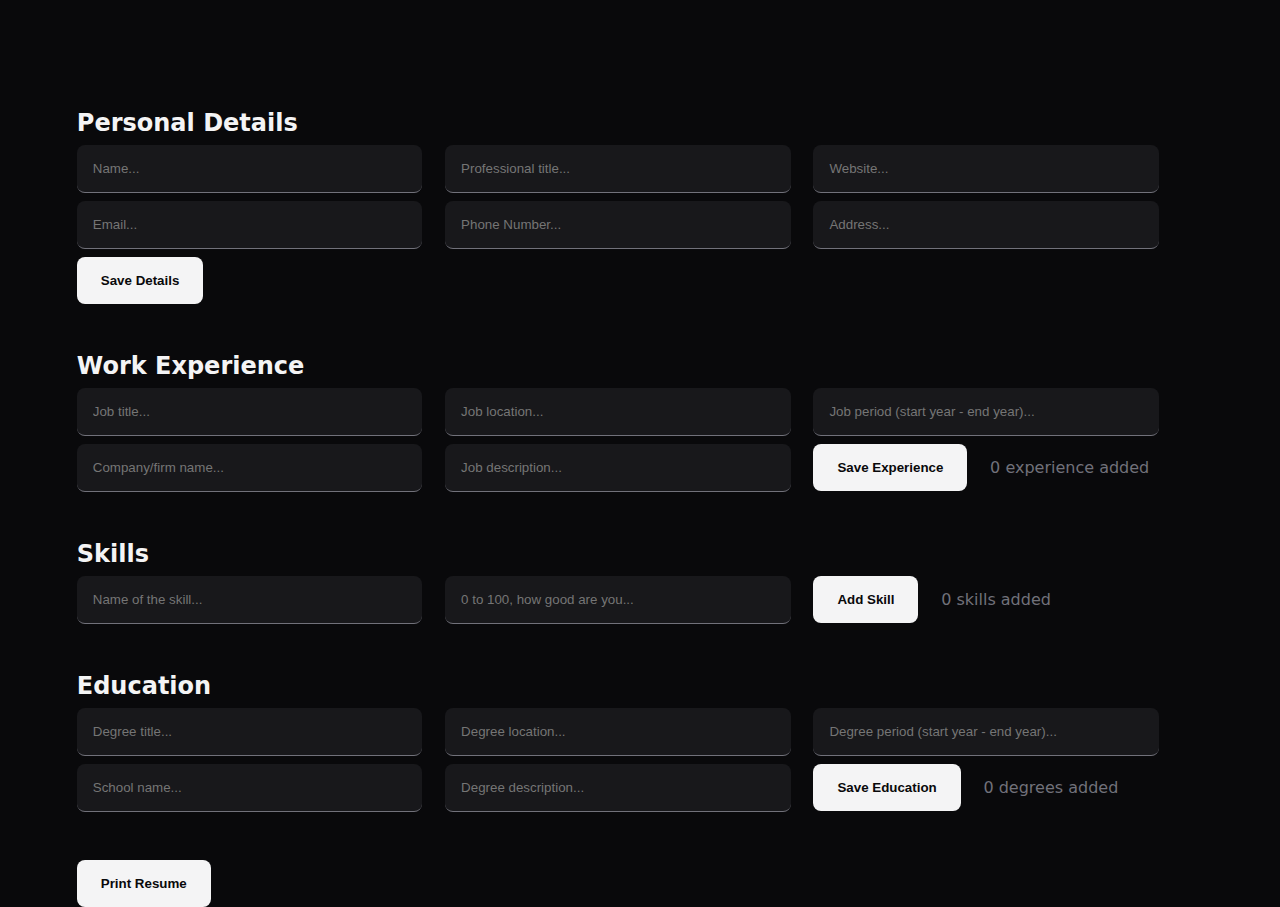
==== index.html @ 1d60508f "here we go" ====
<!doctype html>
<html lang="en">
    <head>
        <meta charset="UTF-8" />
        <meta name="viewport" content="width=device-width, initial-scale=1.0" />
        <title>cwee - Resume Builder</title>
        <link rel="stylesheet" href="style.css" />
        <script src="factories.js" defer></script>
        <script src="globals.js" defer></script>
        <script src="personal_details_save_btn.js" defer></script>
        <script src="work_experience_save_btn.js" defer></script>
        <script src="skill_save_btn.js" defer></script>
        <script src="education_save_btn.js" defer></script>
        <script src="main.js" defer></script>
    </head>
    <body>
        <main>
            <section class="input-section">
                <h2 class="input-heading">Personal Details</h2>
                <input
                    class="input-input"
                    id="person-name"
                    type="text"
                    maxlength="40"
                    placeholder="Name..."
                />
                <input
                    class="input-input"
                    id="person-title"
                    type="text"
                    maxlength="40"
                    placeholder="Professional title..."
                />
                <input
                    class="input-input"
                    id="person-website"
                    type="text"
                    placeholder="Website..."
                />
                <input
                    class="input-input"
                    id="person-email"
                    type="text"
                    maxlength="50"
                    placeholder="Email..."
                />
                <input
                    class="input-input"
                    id="person-phone"
                    type="tel"
                    maxlength="15"
                    placeholder="Phone Number..."
                />
                <input
                    class="input-input"
                    id="person-address"
                    type="text"
                    placeholder="Address..."
                />
                <button id="persnoal-details-save-btn">Save Details</button>
            </section>

            <section class="input-section">
                <h2 class="input-heading">Work Experience</h2>
                <input
                    class="input-input"
                    id="job-title"
                    type="text"
                    placeholder="Job title..."
                />
                <input
                    class="input-input"
                    id="job-location"
                    type="text"
                    placeholder="Job location..."
                />
                <input
                    class="input-input"
                    id="job-period"
                    type="text"
                    placeholder="Job period (start year - end year)..."
                />
                <input
                    class="input-input"
                    id="job-company"
                    type="text"
                    placeholder="Company/firm name..."
                />
                <input
                    class="input-input"
                    id="job-description"
                    type="text"
                    placeholder="Job description..."
                />
                <button id="work-experience-save-btn">Save Experience</button>
                <span id="experience-added-count">0 experience added</span>
            </section>

            <section class="input-section">
                <h2 class="input-heading">Skills</h2>
                <input
                    class="input-input"
                    id="person-skill"
                    type="text"
                    placeholder="Name of the skill..."
                />
                <input
                    class="input-input"
                    id="person-skill-percentage"
                    type="number"
                    min="0"
                    max="100"
                    placeholder="0 to 100, how good are you..."
                />
                <button id="skill-save-btn">Add Skill</button>
                <span id="skills-added-count">0 skills added</span>
            </section>

            <section class="input-section">
                <h2 class="input-heading">Education</h2>
                <input
                    class="input-input"
                    id="degree-title"
                    type="text"
                    placeholder="Degree title..."
                />
                <input
                    class="input-input"
                    id="degree-location"
                    type="text"
                    placeholder="Degree location..."
                />
                <input
                    class="input-input"
                    id="degree-period"
                    type="text"
                    placeholder="Degree period (start year - end year)..."
                />
                <input
                    class="input-input"
                    id="degree-school"
                    type="text"
                    placeholder="School name..."
                />
                <input
                    class="input-input"
                    id="degree-description"
                    type="text"
                    placeholder="Degree description..."
                />
                <button id="education-save-btn">Save Education</button>
                <span id="education-added-count">0 degrees added</span>
            </section>

            <button>Print Resume</button>
        </main>
    </body>
</html>
---- style.css ----
* {
    padding: 0;
    margin: 0;
    box-sizing: border-box;
}

:root {
    --background: 240 10% 3.9%;
    --foreground: 0 0% 100%;
    --primary: 240 5.9% 10%;
    --primary-foreground: 0 0% 98%;
    --secondary: 240 4.8% 95.9%;
    --secondary-foreground: 240 5.9% 10%;
    --muted: 240 4.8% 95.9%;
    --muted-foreground: 240 3.8% 46.1%;
    --accent: 240 4.8% 95.9%;
    --accent-foreground: 240 5.9% 10%;
    --destructive: 0 84.2% 60.2%;
    --destructive-foreground: 0 0% 98%;
    --border: 240 5.9% 90%;
    --input: 240 5.9% 90%;
    --ring: 240 5.9% 10%;
    --radius: 0.5rem;
}

html {
    color-scheme: dark;
    font-family: system-ui, -apple-system, BlinkMacSystemFont, 'Segoe UI', Roboto, Oxygen, Ubuntu, Cantarell, 'Open Sans', 'Helvetica Neue', sans-serif;
    color: hsl(var(--muted-foreground));
}

body {
    background-color: hsl(var(--background));
}

main {
    padding-inline-start: clamp(.5rem, 6%, 10rem);
    padding-block-start: clamp(.5rem, 6%, 10rem);
}

section {
    margin-block-start: 2rem;
}

input,
select,
button {
    border: none;
    border-bottom: 1px solid hsl(var(--muted-foreground));
    border-radius: var(--radius);
    color: hsl(var(--input));
    padding: 1rem;
    outline: none;
    width: clamp(18rem, 30%, 50vw);
    background-color: hsl(var(--primary));
}

button {
    width: fit-content;
    padding: 1rem 1.5rem;
    font-weight: bold;
    cursor: pointer;
    background-color: hsl(var(--secondary));
    color: hsl(var(--background));
    border: none;

    transition: background-color 250ms ease-in-out;
}

button:is(:hover, :active, :focus) {
    background-color: hsl(var(--muted-foreground));
}

.input-section {
    width: clamp(18rem, 100%, 90dvw);
    display: flex;
    align-items: center;
    flex-direction: row;
    flex-wrap: wrap;
    gap: clamp(0.5rem, 50%, 1.42rem);
    margin-block-end: 3rem;
}

.input-heading {
    align-self: flex-start;
    color: hsl(var(--muted));
    width: 100%;
}
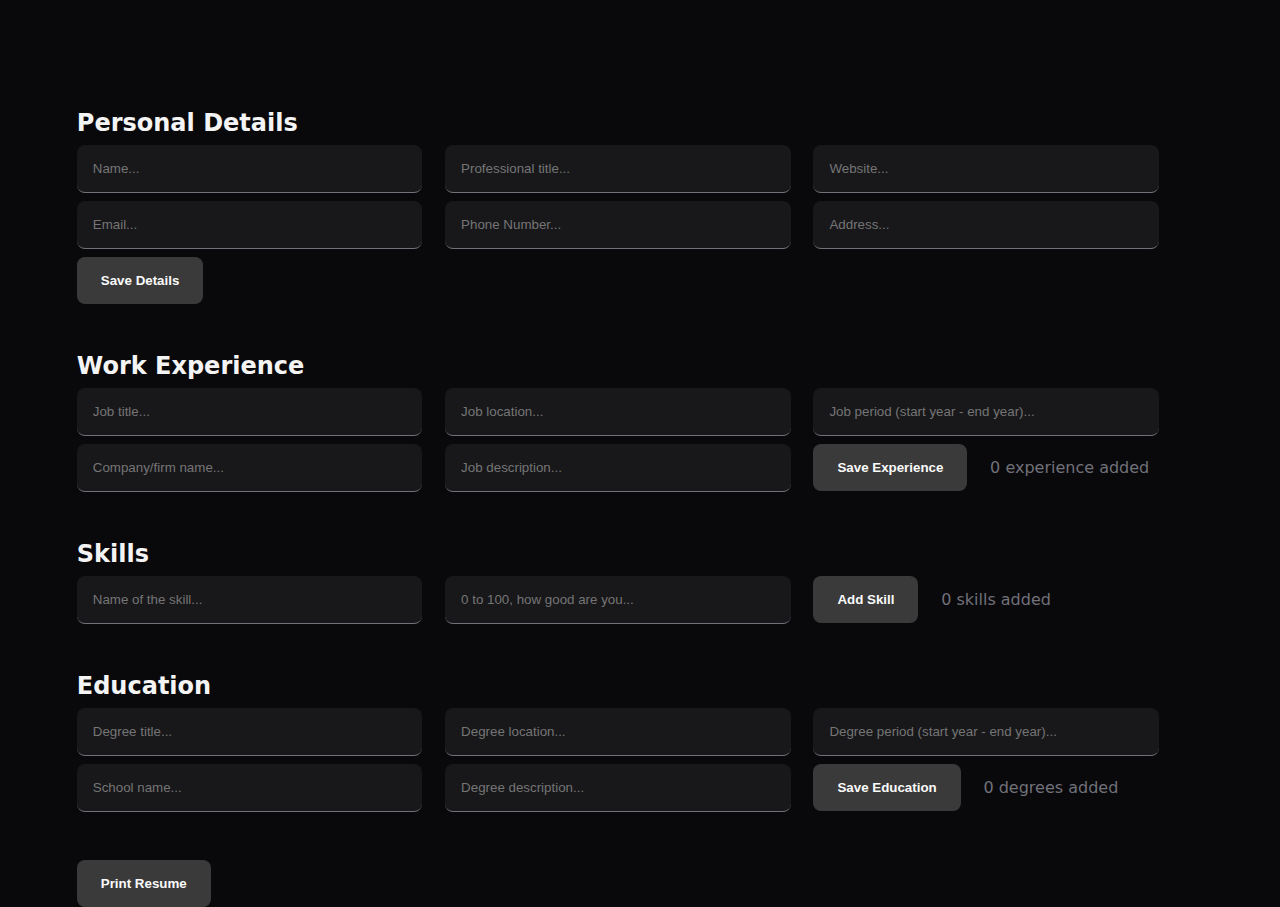
==== commit 0f2cffa4: "added the favicon" ====
--- a/index.html
+++ b/index.html
@@ -2,6 +2,11 @@
 <html lang="en">
     <head>
         <meta charset="UTF-8" />
+        <link
+            rel="shortcut icon"
+            href="https://i.imgur.com/nFLmWks.png"
+            type="image/x-icon"
+        />
         <meta name="viewport" content="width=device-width, initial-scale=1.0" />
         <title>cwee - Resume Builder</title>
         <link rel="stylesheet" href="style.css" />
--- a/style.css
+++ b/style.css
@@ -60,15 +60,24 @@
     padding: 1rem 1.5rem;
     font-weight: bold;
     cursor: pointer;
-    background-color: hsl(var(--secondary));
-    color: hsl(var(--background));
+    background-color: rgb(58, 58, 58);
+    color: hsl(var(--primary-foreground));
     border: none;
 
     transition: background-color 250ms ease-in-out;
 }
 
 button:is(:hover, :active, :focus) {
-    background-color: hsl(var(--muted-foreground));
+    background-color: hsl(var(--primary));
+}
+
+#print-resume {
+    background-color: hsl(var(--destructive));
+}
+
+#print-resume:is(:hover, :active, :focus) {
+    background-color: hsl(var(--foreground));
+    color: hsl(var(--background));
 }
 
 .input-section {
@@ -85,4 +94,4 @@
     align-self: flex-start;
     color: hsl(var(--muted));
     width: 100%;
-}+}
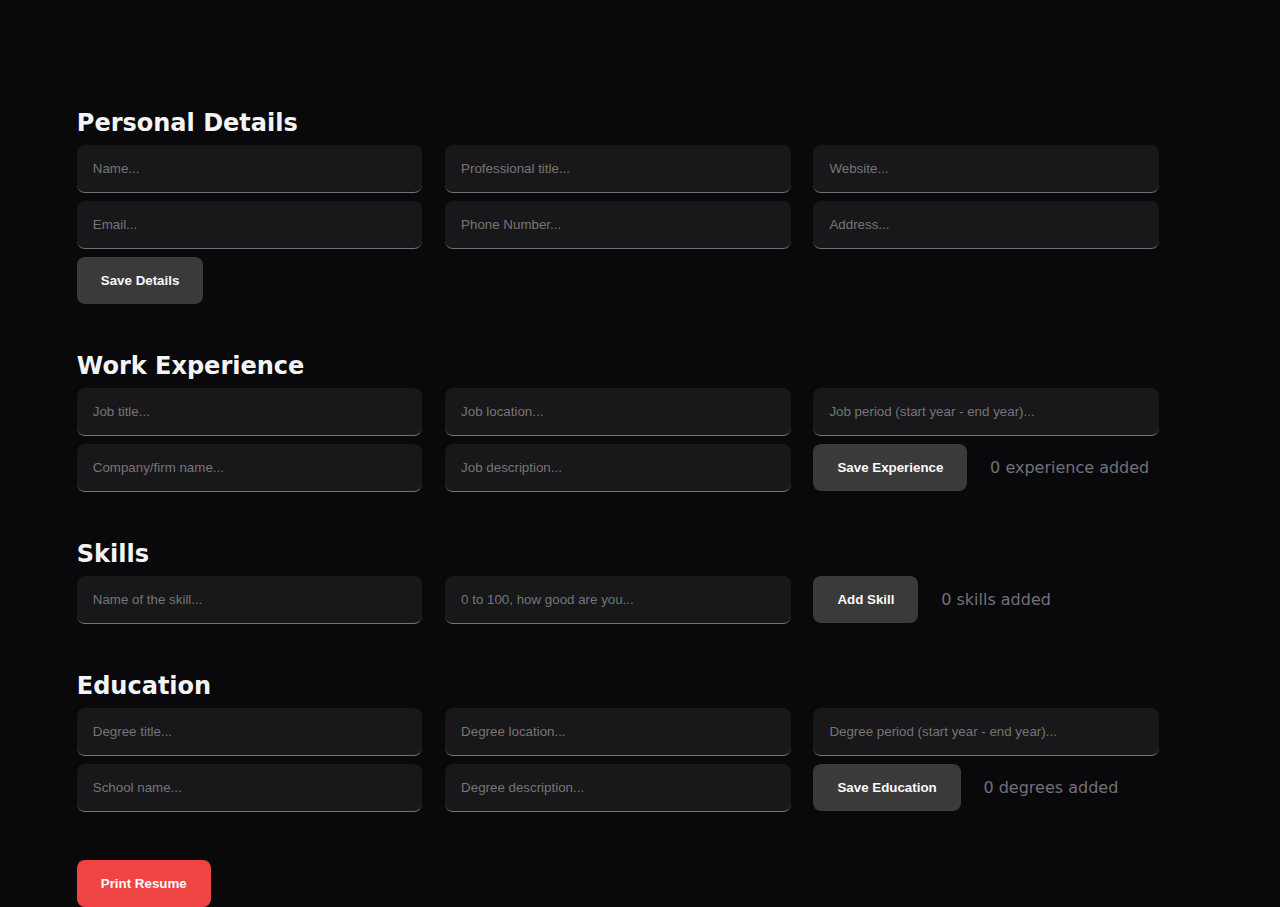
==== commit b9a31470: "update the `print-resume` btn" ====
--- a/index.html
+++ b/index.html
@@ -157,7 +157,7 @@
                 <span id="education-added-count">0 degrees added</span>
             </section>
 
-            <button>Print Resume</button>
+            <button id="print-resume">Print Resume</button>
         </main>
     </body>
 </html>
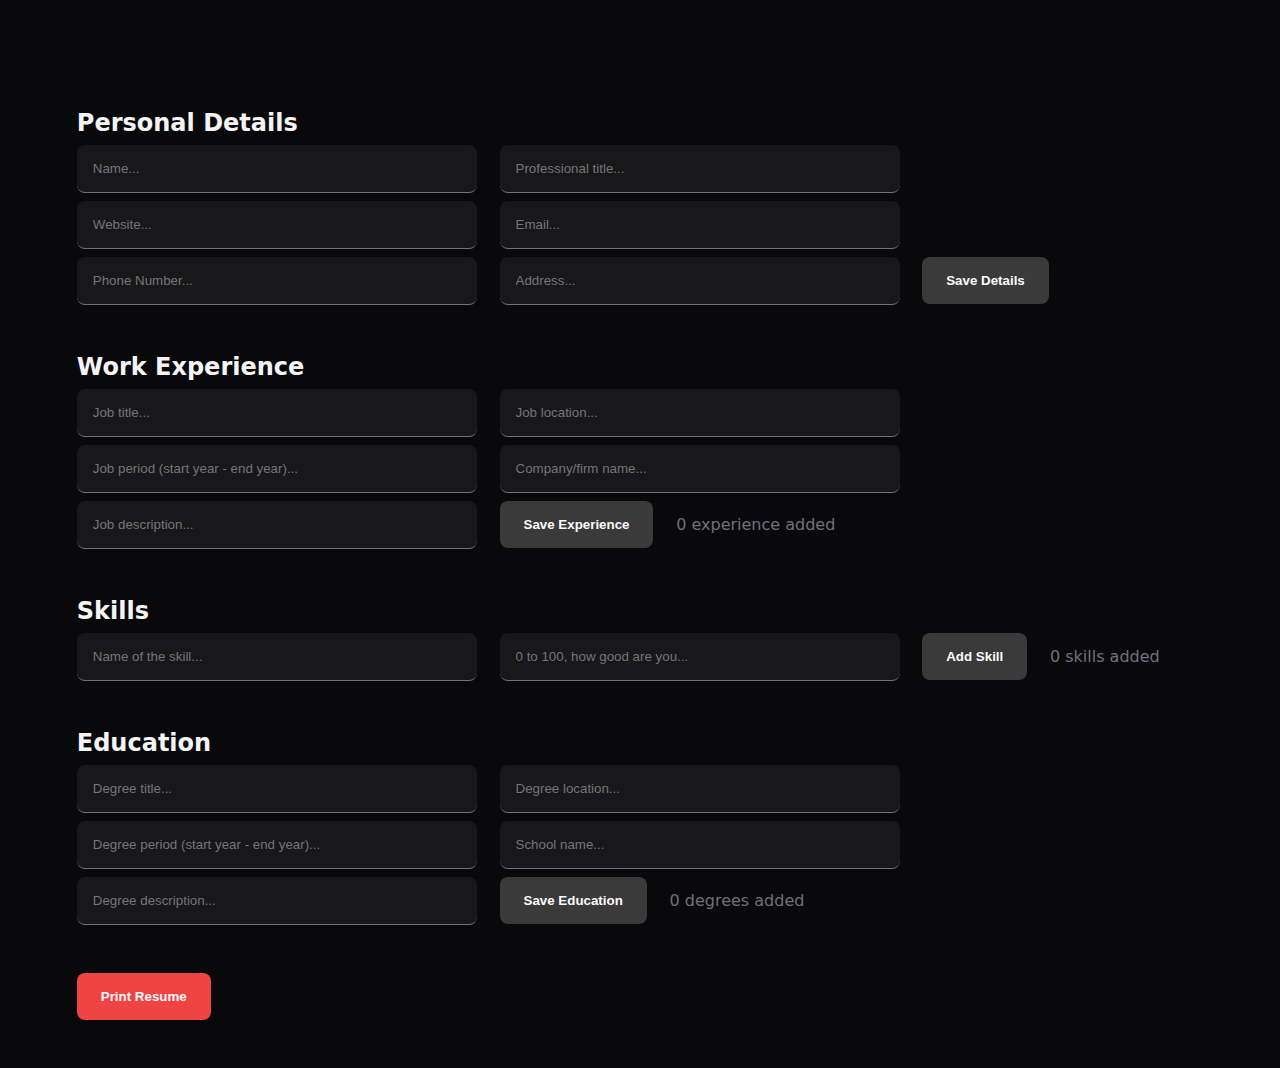
==== commit c2533680: "no factories yet" ====
--- a/index.html
+++ b/index.html
@@ -10,7 +10,7 @@
         <meta name="viewport" content="width=device-width, initial-scale=1.0" />
         <title>cwee - Resume Builder</title>
         <link rel="stylesheet" href="style.css" />
-        <script src="factories.js" defer></script>
+<!--         <script src="factories.js" defer></script> -->
         <script src="globals.js" defer></script>
         <script src="personal_details_save_btn.js" defer></script>
         <script src="work_experience_save_btn.js" defer></script>
--- a/style.css
+++ b/style.css
@@ -31,11 +31,8 @@
 
 body {
     background-color: hsl(var(--background));
-}
-
-main {
-    padding-inline-start: clamp(.5rem, 6%, 10rem);
-    padding-block-start: clamp(.5rem, 6%, 10rem);
+    padding: clamp(.5rem, 6%, 10rem);
+    padding-block-end: 3rem;
 }
 
 section {
@@ -51,7 +48,7 @@
     color: hsl(var(--input));
     padding: 1rem;
     outline: none;
-    width: clamp(18rem, 30%, 50vw);
+    width: clamp(18rem, 100%, 25rem);
     background-color: hsl(var(--primary));
 }
 
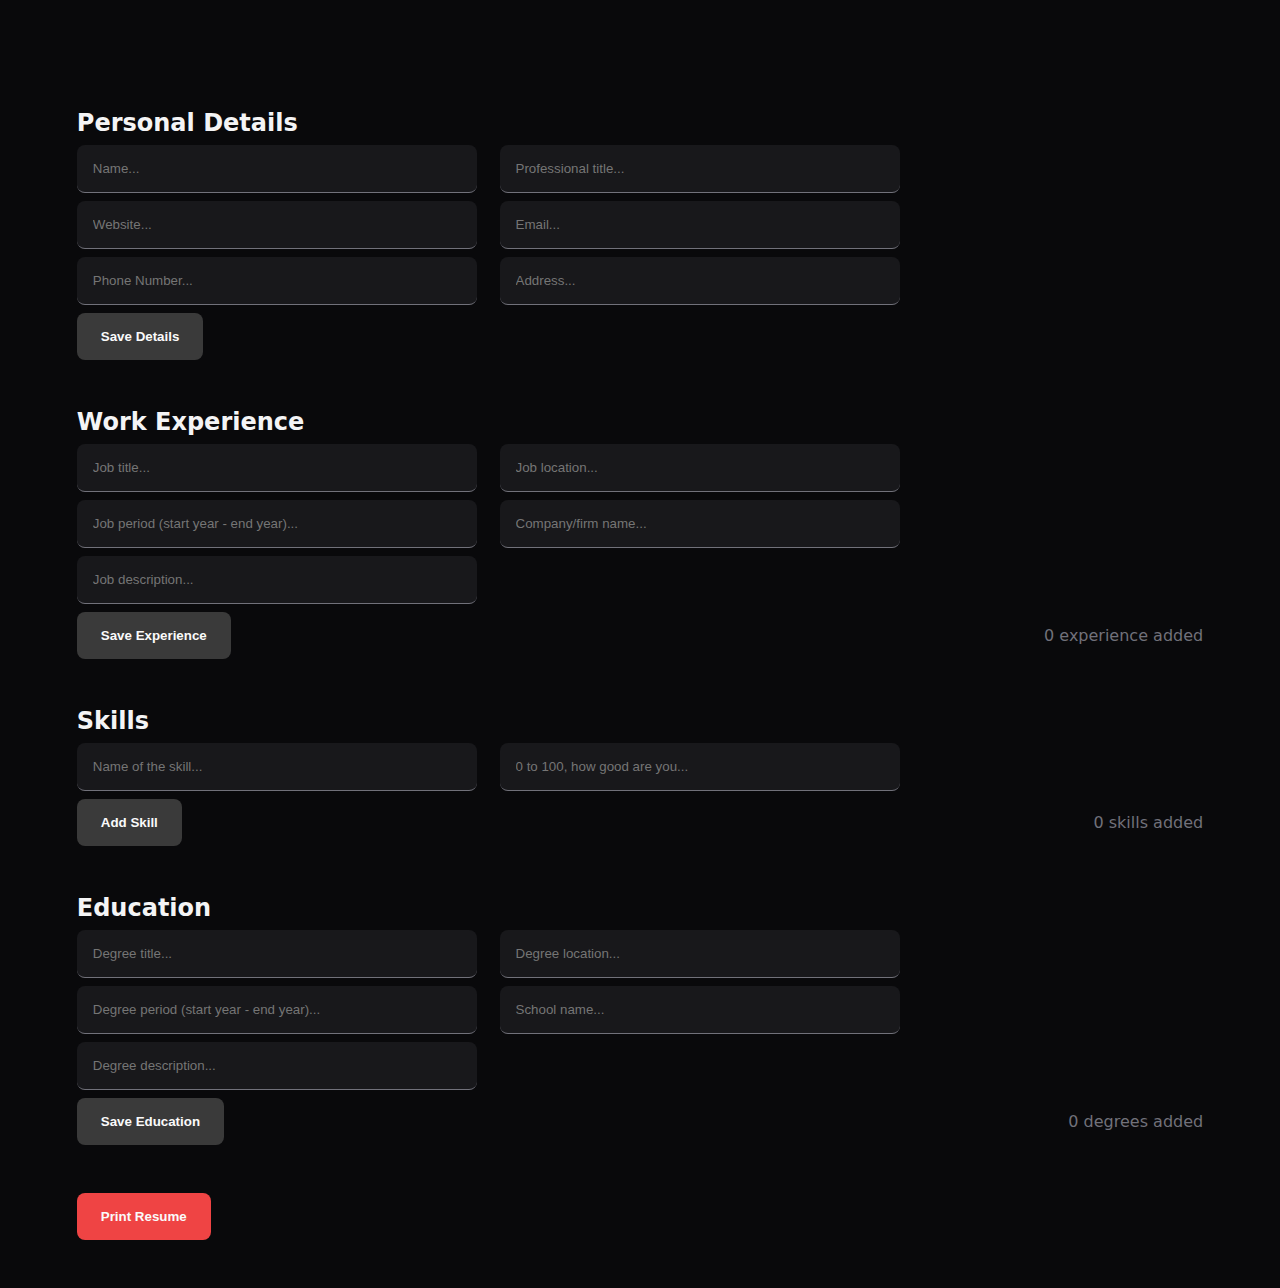
==== commit 2e42fca4: "init (british)" ====
--- a/index.html
+++ b/index.html
@@ -62,7 +62,9 @@
                     type="text"
                     placeholder="Address..."
                 />
-                <button id="persnoal-details-save-btn">Save Details</button>
+                <div class="save-btn">
+                    <button id="persnoal-details-save-btn">Save Details</button>
+                </div>
             </section>
 
             <section class="input-section">
@@ -97,8 +99,12 @@
                     type="text"
                     placeholder="Job description..."
                 />
-                <button id="work-experience-save-btn">Save Experience</button>
-                <span id="experience-added-count">0 experience added</span>
+                <div class="save-btn">
+                    <button id="work-experience-save-btn">
+                        Save Experience
+                    </button>
+                    <span id="experience-added-count">0 experience added</span>
+                </div>
             </section>
 
             <section class="input-section">
@@ -117,8 +123,10 @@
                     max="100"
                     placeholder="0 to 100, how good are you..."
                 />
-                <button id="skill-save-btn">Add Skill</button>
-                <span id="skills-added-count">0 skills added</span>
+                <div class="save-btn">
+                    <button id="skill-save-btn">Add Skill</button>
+                    <span id="skills-added-count">0 skills added</span>
+                </div>
             </section>
 
             <section class="input-section">
@@ -153,8 +161,10 @@
                     type="text"
                     placeholder="Degree description..."
                 />
-                <button id="education-save-btn">Save Education</button>
-                <span id="education-added-count">0 degrees added</span>
+                <div class="save-btn">
+                    <button id="education-save-btn">Save Education</button>
+                    <span id="education-added-count">0 degrees added</span>
+                </div>
             </section>
 
             <button id="print-resume">Print Resume</button>
--- a/style.css
+++ b/style.css
@@ -92,3 +92,11 @@
     color: hsl(var(--muted));
     width: 100%;
 }
+
+.save-btn {
+    width: 100%;
+    display: flex;
+    flex-wrap: wrap;
+    align-items: center;
+    justify-content: space-between;
+}
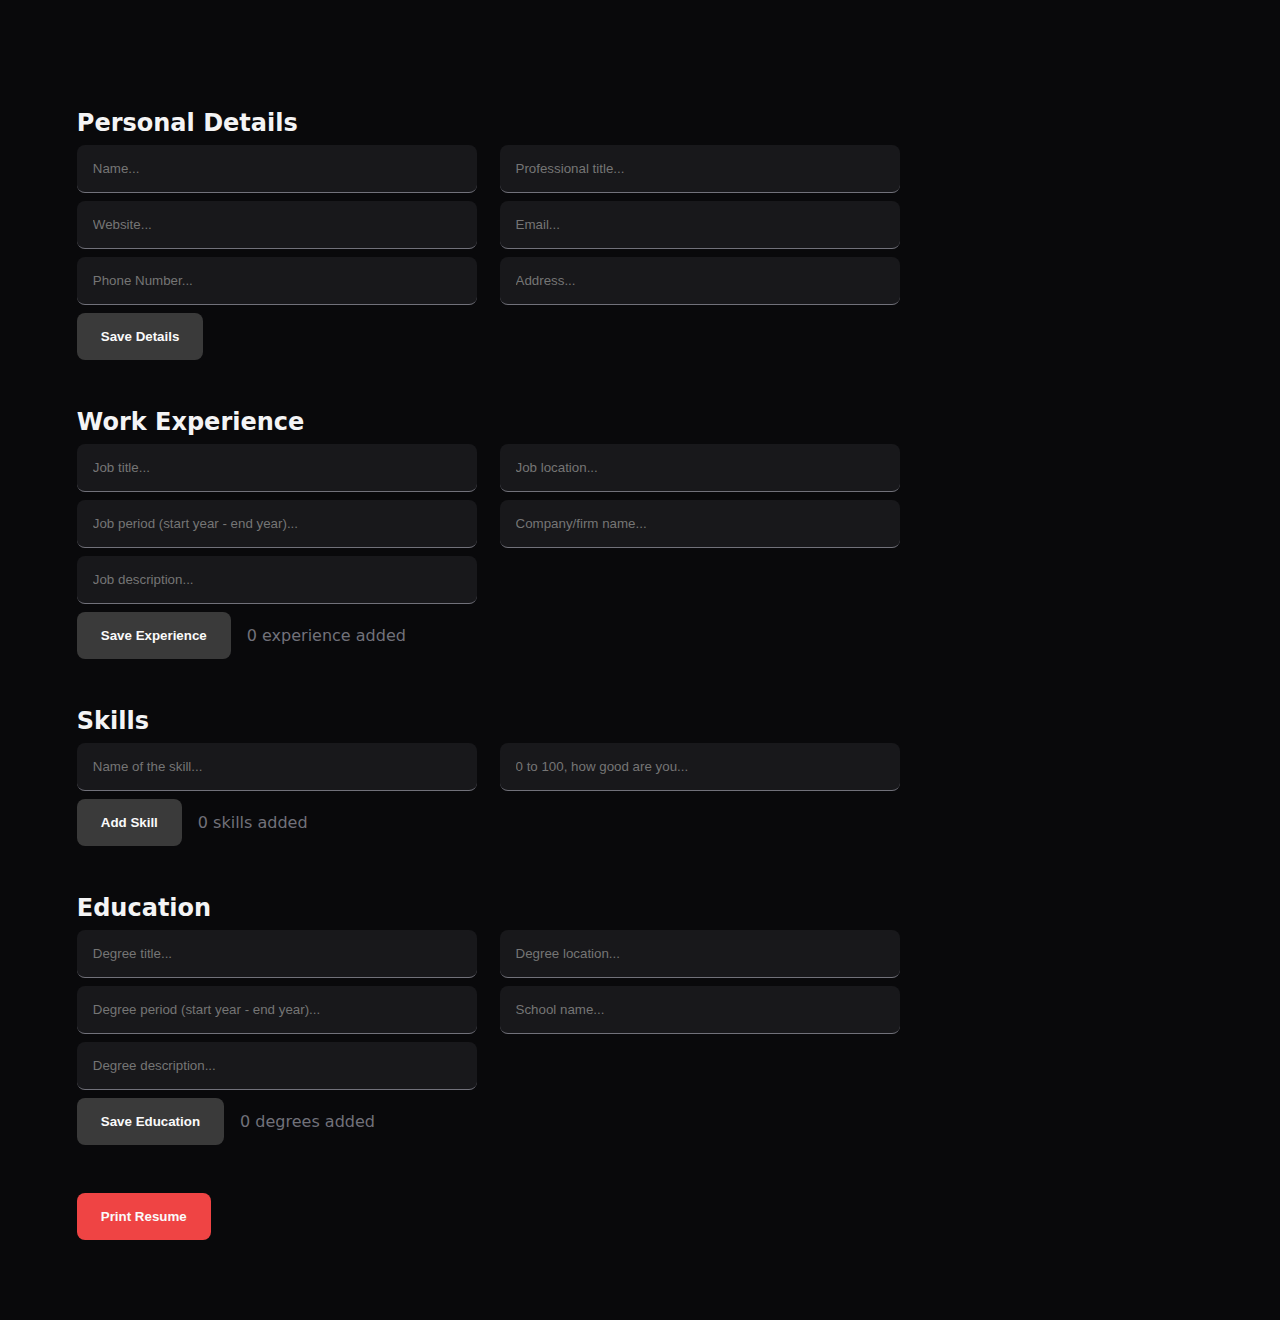
==== commit 24d38d80: "good night" ====
--- a/index.html
+++ b/index.html
@@ -10,7 +10,7 @@
         <meta name="viewport" content="width=device-width, initial-scale=1.0" />
         <title>cwee - Resume Builder</title>
         <link rel="stylesheet" href="style.css" />
-<!--         <script src="factories.js" defer></script> -->
+        <!-- <script src="factories.js" defer></script> -->
         <script src="globals.js" defer></script>
         <script src="personal_details_save_btn.js" defer></script>
         <script src="work_experience_save_btn.js" defer></script>
@@ -20,7 +20,7 @@
     </head>
     <body>
         <main>
-            <section class="input-section">
+            <section class="input-section" id="section-personal-details">
                 <h2 class="input-heading">Personal Details</h2>
                 <input
                     class="input-input"
@@ -169,5 +169,6 @@
 
             <button id="print-resume">Print Resume</button>
         </main>
+        <div id="poopup" class=""></div>
     </body>
 </html>
--- a/style.css
+++ b/style.css
@@ -17,6 +17,7 @@
     --accent-foreground: 240 5.9% 10%;
     --destructive: 0 84.2% 60.2%;
     --destructive-foreground: 0 0% 98%;
+    --constructive: 115 84% 60%;
     --border: 240 5.9% 90%;
     --input: 240 5.9% 90%;
     --ring: 240 5.9% 10%;
@@ -98,5 +99,44 @@
     display: flex;
     flex-wrap: wrap;
     align-items: center;
-    justify-content: space-between;
+    gap: 1rem;
 }
+
+#poopup {
+    position: sticky;
+    bottom: 5%;
+    left: 50%;
+    translate: -50% -5%;
+    width: fit-content;
+    padding: 1rem 1.5rem;
+    background-color: hsl(var(--primary));
+    color: hsl(var(--constructive));
+    border-radius: 0.5rem;
+    opacity: 0;
+    pointer-events: none
+        /* animation: poopup 500ms ease forwards, poopaway 500ms ease 3s forwards; */
+}
+
+.poop {
+    animation: poopup 500ms ease forwards, poopaway 500ms ease 3s forwards;
+}
+
+@keyframes poopup {
+    from {
+        opacity: 0;
+    }
+
+    to {
+        opacity: 1;
+    }
+}
+
+@keyframes poopaway {
+    from {
+        opacity: 1;
+    }
+
+    to {
+        opacity: 0;
+    }
+}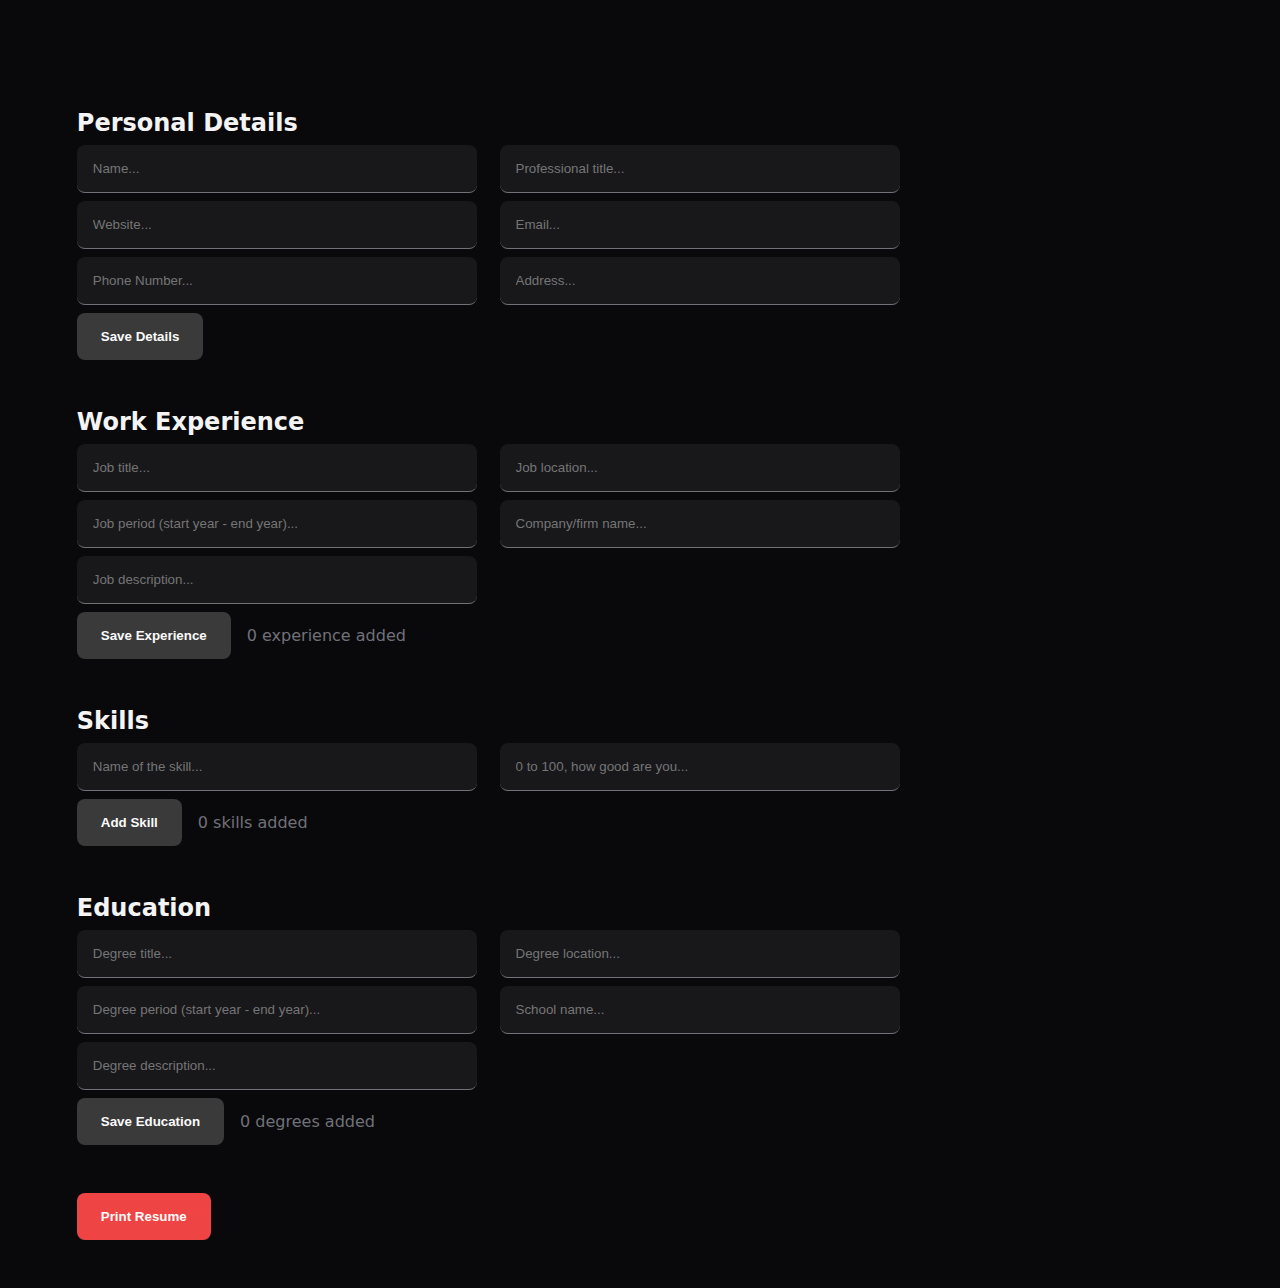
==== commit fd9d16f3: "we're working now (a little bit)" ====
--- a/index.html
+++ b/index.html
@@ -10,12 +10,13 @@
         <meta name="viewport" content="width=device-width, initial-scale=1.0" />
         <title>cwee - Resume Builder</title>
         <link rel="stylesheet" href="style.css" />
-        <!-- <script src="factories.js" defer></script> -->
-        <script src="globals.js" defer></script>
-        <script src="personal_details_save_btn.js" defer></script>
-        <script src="work_experience_save_btn.js" defer></script>
-        <script src="skill_save_btn.js" defer></script>
-        <script src="education_save_btn.js" defer></script>
+        <!-- <script src="scripts/factories.js" defer></script> -->
+        <script src="scripts/globals.js" defer></script>
+        <script src="scripts/personal_details_save_btn.js" defer></script>
+        <script src="scripts/work_experience_save_btn.js" defer></script>
+        <script src="scripts/skill_save_btn.js" defer></script>
+        <script src="scripts/education_save_btn.js" defer></script>
+        <script src="scripts/print_resume_btn.js" defer></script>
         <script src="main.js" defer></script>
     </head>
     <body>
@@ -167,7 +168,7 @@
                 </div>
             </section>
 
-            <button id="print-resume">Print Resume</button>
+            <button id="print-resume-btn">Print Resume</button>
         </main>
         <div id="poopup" class=""></div>
     </body>
--- a/style.css
+++ b/style.css
@@ -61,19 +61,20 @@
     background-color: rgb(58, 58, 58);
     color: hsl(var(--primary-foreground));
     border: none;
+    outline: none;
 
     transition: background-color 250ms ease-in-out;
 }
 
-button:is(:hover, :active, :focus) {
+button:is(:hover, :active) {
     background-color: hsl(var(--primary));
 }
 
-#print-resume {
+#print-resume-btn {
     background-color: hsl(var(--destructive));
 }
 
-#print-resume:is(:hover, :active, :focus) {
+#print-resume-btn:is(:hover, :active) {
     background-color: hsl(var(--foreground));
     color: hsl(var(--background));
 }
@@ -103,18 +104,18 @@
 }
 
 #poopup {
-    position: sticky;
+    position: fixed;
     bottom: 5%;
     left: 50%;
     translate: -50% -5%;
     width: fit-content;
     padding: 1rem 1.5rem;
-    background-color: hsl(var(--primary));
+    background-color: hsl(var(--accent-foreground));
     color: hsl(var(--constructive));
     border-radius: 0.5rem;
     opacity: 0;
-    pointer-events: none
-        /* animation: poopup 500ms ease forwards, poopaway 500ms ease 3s forwards; */
+    pointer-events: none;
+    text-align: center;
 }
 
 .poop {
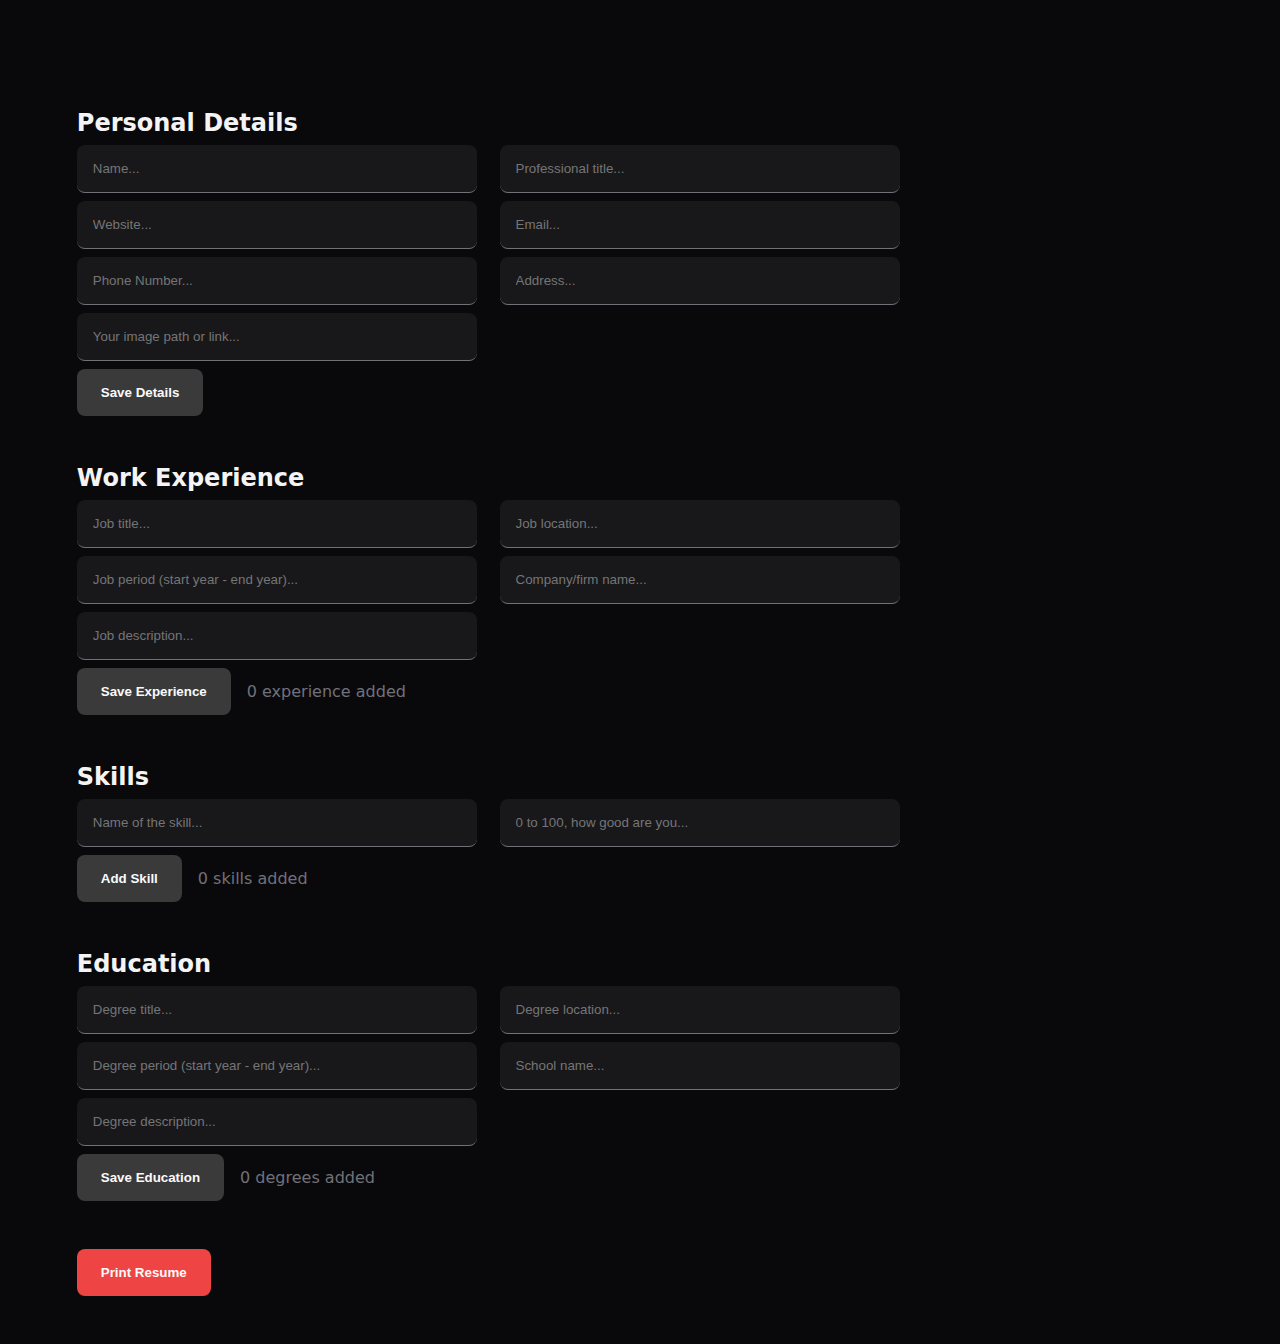
==== commit 8f60cd45: "yeah, idk" ====
--- a/index.html
+++ b/index.html
@@ -62,6 +62,12 @@
                     id="person-address"
                     type="text"
                     placeholder="Address..."
+                />
+                <input
+                    class="input-input"
+                    id="person-img"
+                    type="text"
+                    placeholder="Your image path or link..."
                 />
                 <div class="save-btn">
                     <button id="persnoal-details-save-btn">Save Details</button>
